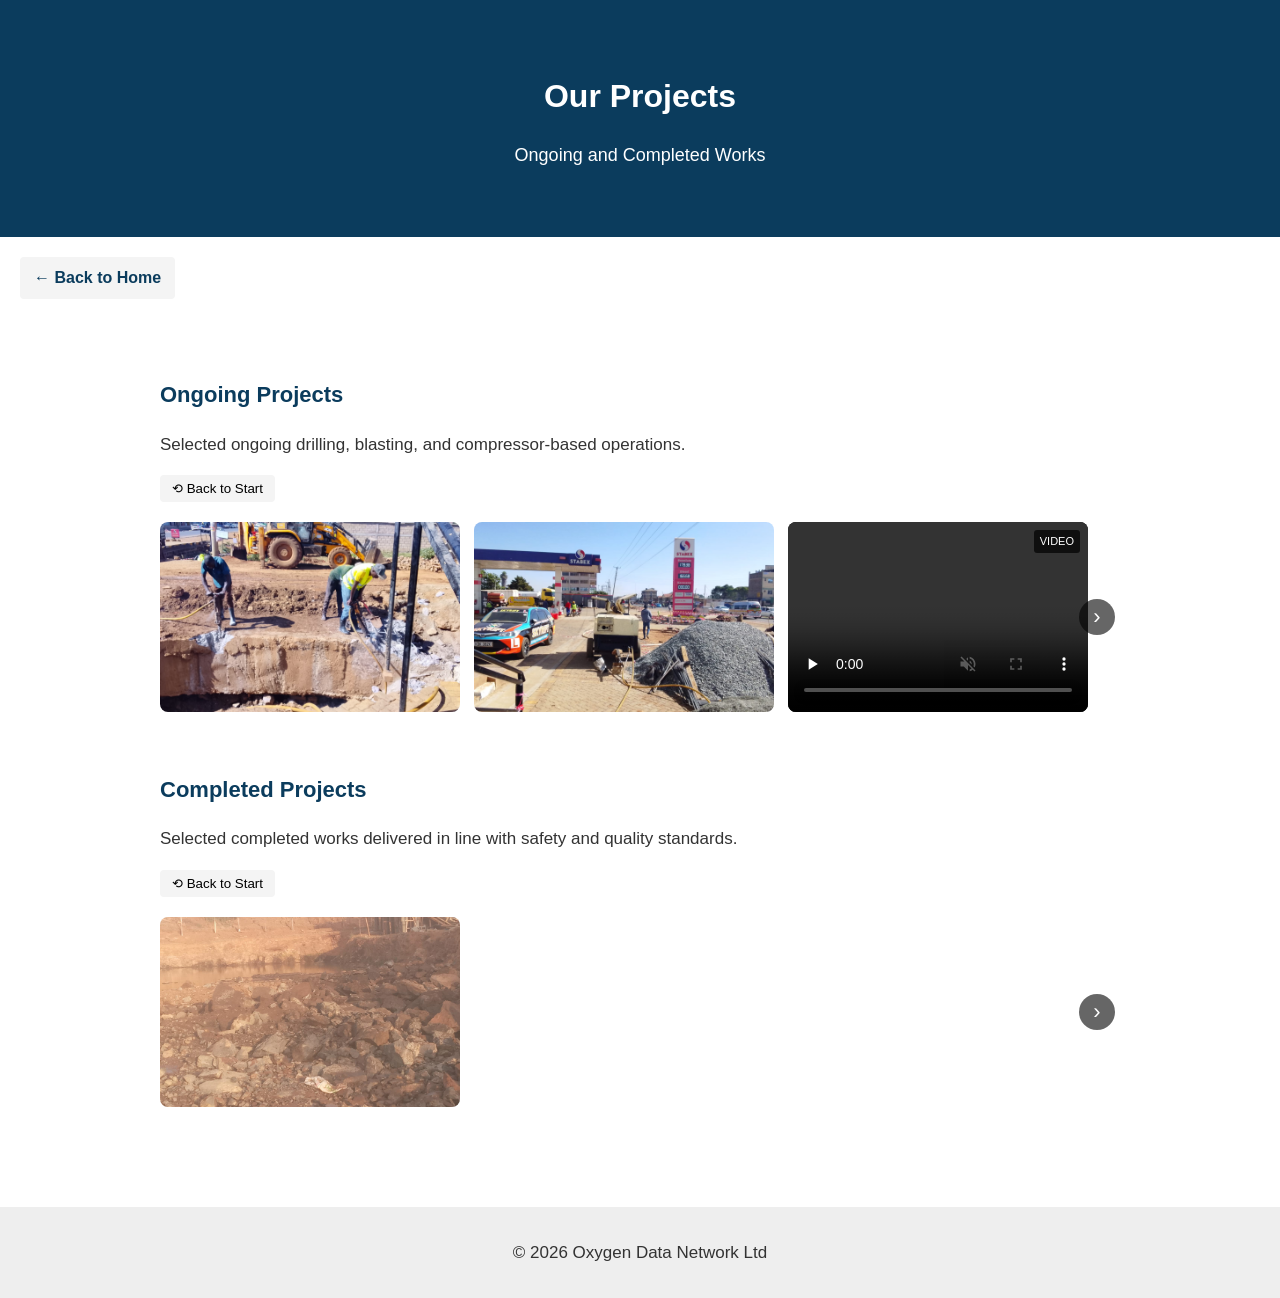
==== projects.html @ fc3c130b "Update projects.html" ====
<!DOCTYPE html>
<html lang="en">
<head>
<meta charset="UTF-8">
<meta name="viewport" content="width=device-width, initial-scale=1.0">
<title>Projects | Oxygen Data Network Ltd</title>
<link rel="stylesheet" href="style.css">
</head>

<body>

<header>
<h1>Our Projects</h1>
<p>Ongoing and Completed Works</p>
</header>

<a href="index.html" class="back-link">← Back to Home</a>

<main>

<section>
<h2>Ongoing Projects</h2>
<p>Selected ongoing drilling, blasting, and compressor-based operations.</p>

<button class="gallery-reset" onclick="resetGallery(this)">⟲ Back to Start</button>

<div class="gallery-wrapper">

<button class="gallery-btn left"
onclick="this.nextElementSibling.scrollBy({left:-320,behavior:'smooth'})">‹</button>

<div class="horizontal-gallery">

<div class="media-card">
<img src="Team at work.jpeg" loading="lazy">
</div>

<div class="media-card">
<img src="Compressor on Site.jpeg" loading="lazy">
</div>

<div class="media-card video">
<video src="project 9.mp4" controls muted playsinline preload="none"></video>
</div>

</div>

<button class="gallery-btn right"
onclick="this.previousElementSibling.scrollBy({left:320,behavior:'smooth'})">›</button>

</div>
</section>

<section>
<h2>Completed Projects</h2>
<p>Selected completed works delivered in line with safety and quality standards.</p>

<button class="gallery-reset" onclick="resetGallery(this)">⟲ Back to Start</button>

<div class="gallery-wrapper">

<button class="gallery-btn left"
onclick="this.nextElementSibling.scrollBy({left:-320,behavior:'smooth'})">‹</button>

<div class="horizontal-gallery">

<div class="media-card">
<img src="Blasting Aftermath at Ziwa Sirikwa.jpeg" loading="lazy">
</div>

</div>

<button class="gallery-btn right"
onclick="this.previousElementSibling.scrollBy({left:320,behavior:'smooth'})">›</button>

</div>
</section>

</main>

<footer>
<p>© 2026 Oxygen Data Network Ltd</p>
</footer>

<script>
function resetGallery(btn){
    const gallery = btn.nextElementSibling.querySelector('.horizontal-gallery');
    gallery.scrollTo({left:0,behavior:'smooth'});
}

const observer = new IntersectionObserver(entries=>{
entries.forEach(e=>{
if(!e.isIntersecting && !e.target.paused){ e.target.pause(); }
});
},{threshold:0.5});

document.querySelectorAll('video').forEach(v=>observer.observe(v));
</script>

<!-- FULLSCREEN MEDIA MODAL -->
<div id="mediaModal" class="media-modal">
    <span class="media-close" onclick="closeModal()">×</span>

    <button class="media-nav left" onclick="prevMedia()">‹</button>
    <button class="media-nav right" onclick="nextMedia()">›</button>

    <div class="media-content" id="mediaContent"></div>
</div>

<script>
let mediaItems = [];
let currentIndex = 0;

function initMediaViewer() {
    mediaItems = Array.from(document.querySelectorAll('.media-card img, .media-card video'));

    mediaItems.forEach((item, index) => {
        item.addEventListener('click', () => openModal(index));
    });
}

function openModal(index) {
    currentIndex = index;
    document.body.style.overflow = 'hidden';
    const modal = document.getElementById('mediaModal');
    const content = document.getElementById('mediaContent');
    content.innerHTML = '';

    const original = mediaItems[index];
    let clone;

    if (original.tagName === 'VIDEO') {
        clone = original.cloneNode(true);
        clone.controls = true;
        clone.muted = false;
        clone.play();
    } else {
        clone = document.createElement('img');
        clone.src = original.src;
    }

    content.appendChild(clone);
    modal.classList.add('active');
}

function closeModal() {
    document.getElementById('mediaModal').classList.remove('active');
    document.getElementById('mediaContent').innerHTML = '';
    document.body.style.overflow = '';
}

function nextMedia() {
    currentIndex = (currentIndex + 1) % mediaItems.length;
    openModal(currentIndex);
}

function prevMedia() {
    currentIndex = (currentIndex - 1 + mediaItems.length) % mediaItems.length;
    openModal(currentIndex);
}

document.addEventListener('keydown', e => {
    if (e.key === 'Escape') closeModal();
    if (e.key === 'ArrowRight') nextMedia();
    if (e.key === 'ArrowLeft') prevMedia();
});

window.addEventListener('load', initMediaViewer);
</script>

</body>
</html>
---- style.css ----
/* ===============================
   GLOBAL RESET & BASE
================================ */
* {
    box-sizing: border-box;
}

body {
    margin: 0;
    font-family: Arial, sans-serif;
    color: #333;
    line-height: 1.6;
    font-size: 16px;
}

h1 {
    font-size: 32px;
    margin-bottom: 10px;
}

h2 {
    font-size: 22px;
    color: #0b3c5d;
}

p {
    font-size: 17px;
}

/* ===============================
   HEADER & NAV
================================ */
header {
    background: #0b3c5d;
    color: white;
    text-align: center;
    padding: 50px 20px;
}

header p {
    font-size: 18px;
}

nav {
    margin: 20px 0;
}

nav a {
    color: white;
    text-decoration: none;
    font-weight: bold;
    margin: 0 10px;
}

nav a:hover {
    text-decoration: underline;
}

.whatsapp-btn {
    display: inline-block;
    margin-top: 18px;
    padding: 12px 22px;
    background: #25D366;
    color: white;
    text-decoration: none;
    border-radius: 5px;
    font-weight: bold;
}

/* ===============================
   LAYOUT
================================ */
main {
    max-width: 1000px;
    margin: auto;
    padding: 40px 20px;
}

section {
    margin-bottom: 50px;
}

footer {
    background: #eee;
    text-align: center;
    padding: 15px;
}

/* ===============================
   BACK LINK
================================ */
.back-link {
    display: inline-block;
    margin: 20px;
    padding: 8px 14px;
    background: #f4f4f4;
    color: #0b3c5d;
    text-decoration: none;
    border-radius: 4px;
    font-weight: bold;
}

/* ===============================
   PREMIUM GALLERY SYSTEM
================================ */
.gallery-wrapper {
    position: relative;
}

.horizontal-gallery {
    display: flex;
    gap: 14px;
    overflow-x: auto;
    padding: 10px 0;
    scroll-snap-type: x mandatory;
}

.horizontal-gallery::-webkit-scrollbar {
    height: 8px;
}

.horizontal-gallery::-webkit-scrollbar-thumb {
    background: #999;
    border-radius: 4px;
}

/* MEDIA CARD — THE CORE */
.media-card {
    flex: 0 0 auto;
    width: 300px;
    height: 190px;
    border-radius: 8px;
    overflow: hidden;
    background: #000;
    scroll-snap-align: start;
    position: relative;
}

.media-card img,
.media-card video {
    width: 100%;
    height: 100%;
    object-fit: cover;
    display: block;
}

/* VIDEO BADGE */
.media-card.video::after {
    content: "VIDEO";
    position: absolute;
    top: 8px;
    right: 8px;
    background: rgba(0,0,0,0.7);
    color: white;
    font-size: 11px;
    padding: 3px 6px;
    border-radius: 3px;
}

/* GALLERY CONTROLS */
.gallery-btn {
    position: absolute;
    top: 50%;
    transform: translateY(-50%);
    background: rgba(0,0,0,0.6);
    color: white;
    border: none;
    width: 36px;
    height: 36px;
    font-size: 22px;
    border-radius: 50%;
    cursor: pointer;
}

.gallery-btn.left { left: 5px; }
.gallery-btn.right { right: 5px; }

.gallery-reset {
    background: #f4f4f4;
    border: none;
    padding: 6px 12px;
    border-radius: 4px;
    cursor: pointer;
    margin-bottom: 10px;
}

/* ===============================
   MOBILE
================================ */
@media (max-width: 768px) {

    h1 { font-size: 26px; }
    p { font-size: 16px; }

    .media-card {
        width: 260px;
        height: 170px;
    }

    .gallery-btn {
        display: none;
    }
}

/* ===============================
   FULLSCREEN MEDIA MODAL
================================ */
.media-modal {
    display: none;
    position: fixed;
    z-index: 9999;
    inset: 0;
    background: rgba(0,0,0,0.95);
}

.media-modal.active {
    display: block;
}

.media-content {
    position: absolute;
    inset: 0;
    display: flex;
    align-items: center;
    justify-content: center;
}

.media-content img,
.media-content video {
    max-width: 90%;
    max-height: 90%;
}
@media (max-width: 768px) {
    .media-content img,
    .media-content video {
        max-width: 100%;
        max-height: 100%;
        width: 100%;
        height: auto;
    }
}


.media-close {
    position: absolute;
    top: 20px;
    right: 25px;
    font-size: 32px;
    color: white;
    cursor: pointer;
}

.media-nav {
    position: absolute;
    top: 50%;
    transform: translateY(-50%);
    background: none;
    border: none;
    font-size: 50px;
    color: white;
    cursor: pointer;
    padding: 10px;
}

.media-nav.left { left: 20px; }
.media-nav.right { right: 20px; }

@media (max-width: 768px) {
    .media-nav {
        font-size: 36px;
    }
}
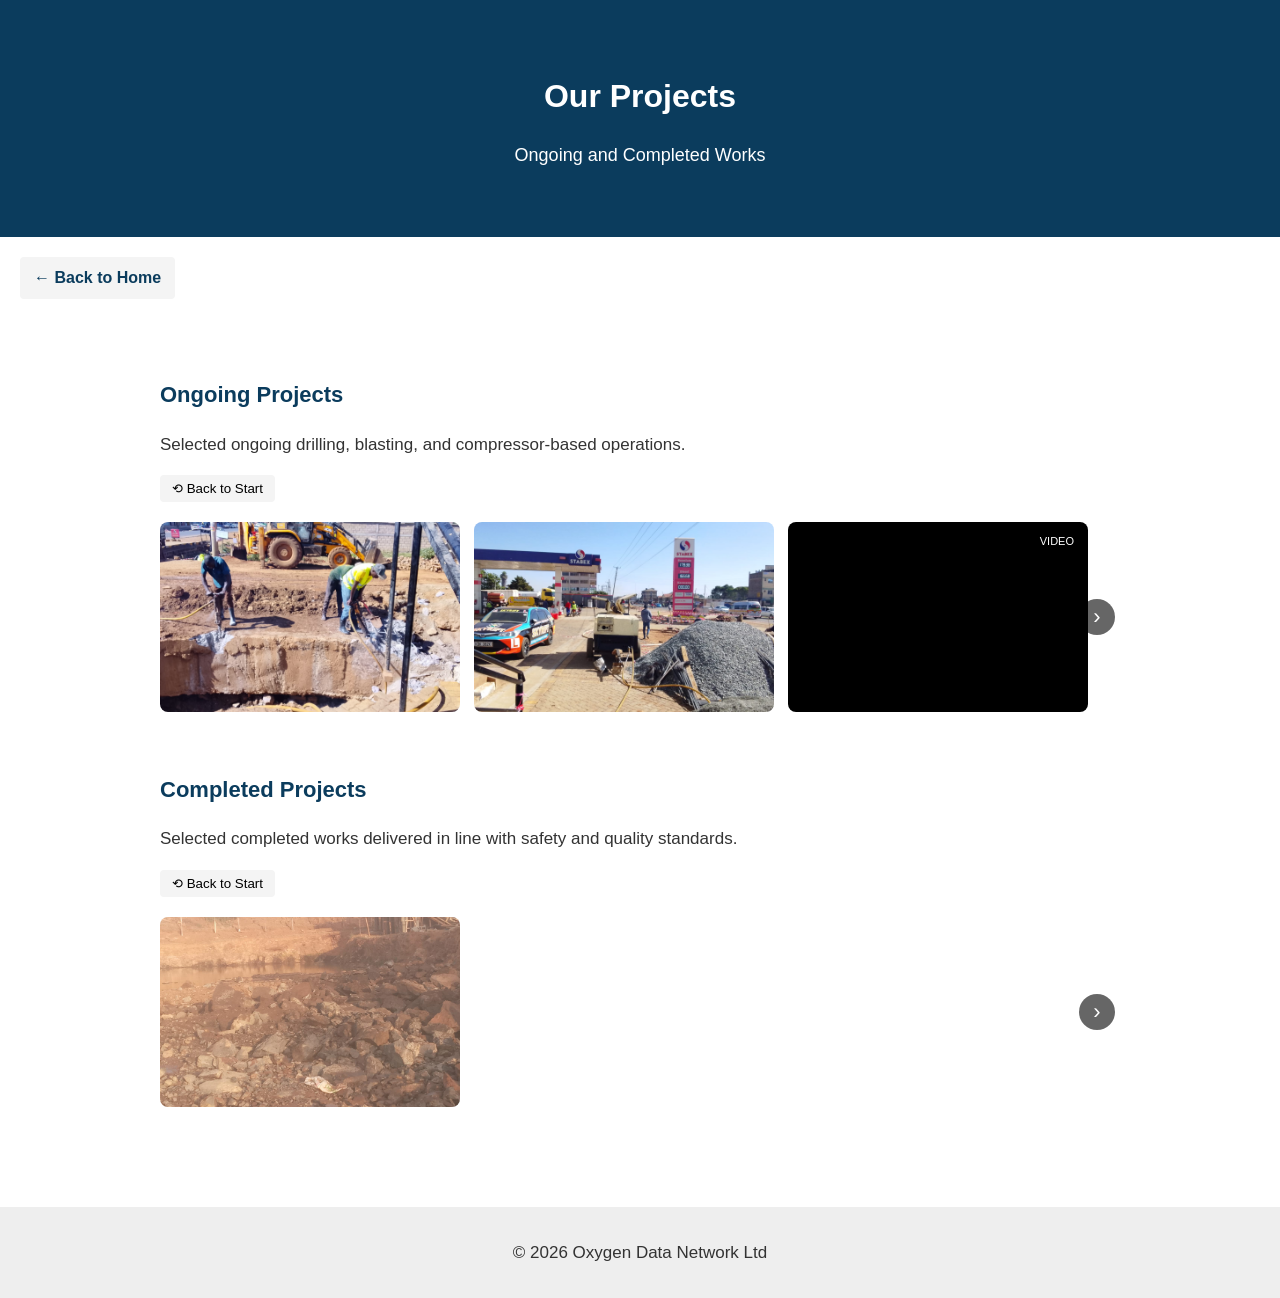
==== commit a71aade3: "Update projects.html" ====
--- a/projects.html
+++ b/projects.html
@@ -40,7 +40,7 @@
 </div>
 
 <div class="media-card video">
-<video src="project 9.mp4" controls muted playsinline preload="none"></video>
+<video src="project 9.mp4" muted playsinline preload="none"></video>
 </div>
 
 </div>
@@ -81,6 +81,16 @@
 <footer>
 <p>© 2026 Oxygen Data Network Ltd</p>
 </footer>
+
+<!-- FULLSCREEN MEDIA MODAL -->
+<div id="mediaModal" class="media-modal" onclick="handleBackdrop(event)">
+    <span class="media-close" onclick="closeModal()">×</span>
+
+    <button class="media-nav left" onclick="prevMedia()">‹</button>
+    <button class="media-nav right" onclick="nextMedia()">›</button>
+
+    <div class="media-content" id="mediaContent"></div>
+</div>
 
 <script>
 function resetGallery(btn){
@@ -88,65 +98,80 @@
     gallery.scrollTo({left:0,behavior:'smooth'});
 }
 
-const observer = new IntersectionObserver(entries=>{
-entries.forEach(e=>{
-if(!e.isIntersecting && !e.target.paused){ e.target.pause(); }
-});
-},{threshold:0.5});
-
-document.querySelectorAll('video').forEach(v=>observer.observe(v));
-</script>
-
-<!-- FULLSCREEN MEDIA MODAL -->
-<div id="mediaModal" class="media-modal">
-    <span class="media-close" onclick="closeModal()">×</span>
-
-    <button class="media-nav left" onclick="prevMedia()">‹</button>
-    <button class="media-nav right" onclick="nextMedia()">›</button>
-
-    <div class="media-content" id="mediaContent"></div>
-</div>
-
-<script>
+/* ===== FULLSCREEN VIEWER (FINAL, STABLE) ===== */
+
 let mediaItems = [];
 let currentIndex = 0;
-
-function initMediaViewer() {
+let startX = null;
+
+window.addEventListener('load', () => {
     mediaItems = Array.from(document.querySelectorAll('.media-card img, .media-card video'));
 
     mediaItems.forEach((item, index) => {
-        item.addEventListener('click', () => openModal(index));
+        item.addEventListener('click', e => {
+            e.stopPropagation();
+            openModal(index);
+        });
     });
-}
+});
 
 function openModal(index) {
     currentIndex = index;
-    document.body.style.overflow = 'hidden';
+
     const modal = document.getElementById('mediaModal');
     const content = document.getElementById('mediaContent');
+
+    cleanupModal();
+    document.body.style.overflow = 'hidden';
+
+    const original = mediaItems[index];
+    let media;
+
+    if (original.tagName === 'VIDEO') {
+        media = original.cloneNode(true);
+        media.controls = true;
+        media.muted = false;
+        media.playsInline = true;
+        media.currentTime = 0;
+        media.play();
+    } else {
+        media = document.createElement('img');
+        media.src = original.src;
+    }
+
+    media.addEventListener('touchstart', e => {
+        startX = e.touches[0].clientX;
+    });
+
+    media.addEventListener('touchend', e => {
+        if (startX === null) return;
+        const diff = e.changedTouches[0].clientX - startX;
+        if (diff > 60) prevMedia();
+        if (diff < -60) nextMedia();
+        startX = null;
+    });
+
+    content.appendChild(media);
+    modal.classList.add('active');
+}
+
+function closeModal() {
+    cleanupModal();
+    document.body.style.overflow = '';
+}
+
+function cleanupModal() {
+    const modal = document.getElementById('mediaModal');
+    const content = document.getElementById('mediaContent');
+
+    const video = content.querySelector('video');
+    if (video) {
+        video.pause();
+        video.src = '';
+    }
+
     content.innerHTML = '';
-
-    const original = mediaItems[index];
-    let clone;
-
-    if (original.tagName === 'VIDEO') {
-        clone = original.cloneNode(true);
-        clone.controls = true;
-        clone.muted = false;
-        clone.play();
-    } else {
-        clone = document.createElement('img');
-        clone.src = original.src;
-    }
-
-    content.appendChild(clone);
-    modal.classList.add('active');
-}
-
-function closeModal() {
-    document.getElementById('mediaModal').classList.remove('active');
-    document.getElementById('mediaContent').innerHTML = '';
-    document.body.style.overflow = '';
+    modal.classList.remove('active');
 }
 
 function nextMedia() {
@@ -157,6 +182,12 @@
 function prevMedia() {
     currentIndex = (currentIndex - 1 + mediaItems.length) % mediaItems.length;
     openModal(currentIndex);
+}
+
+function handleBackdrop(e) {
+    if (e.target.id === 'mediaModal') {
+        closeModal();
+    }
 }
 
 document.addEventListener('keydown', e => {
@@ -164,8 +195,6 @@
     if (e.key === 'ArrowRight') nextMedia();
     if (e.key === 'ArrowLeft') prevMedia();
 });
-
-window.addEventListener('load', initMediaViewer);
 </script>
 
 </body>
--- a/style.css
+++ b/style.css
@@ -271,3 +271,6 @@
     }
 }
 
+.media-modal {
+    touch-action: pan-y;
+}
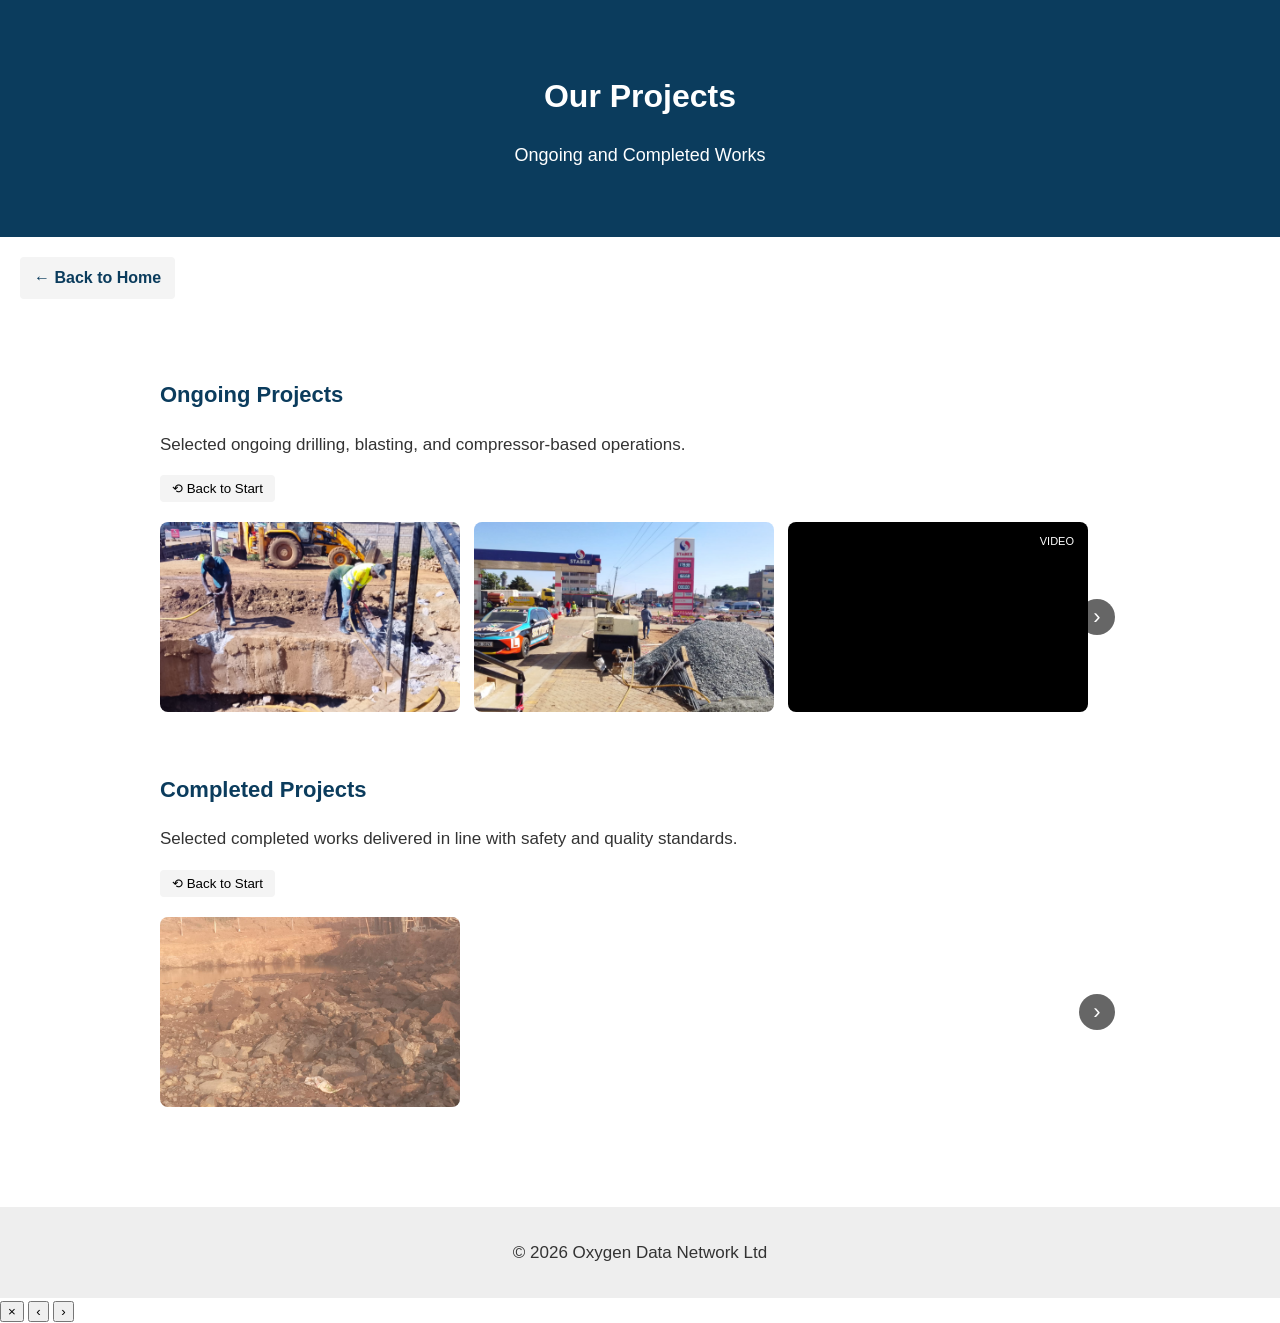
==== commit e893854a: "Update projects.html" ====
--- a/projects.html
+++ b/projects.html
@@ -83,119 +83,16 @@
 </footer>
 
 <!-- FULLSCREEN MEDIA MODAL -->
-<div id="mediaModal" class="media-modal" onclick="handleBackdrop(event)">
-    <span class="media-close" onclick="closeModal()">×</span>
 
-    <button class="media-nav left" onclick="prevMedia()">‹</button>
-    <button class="media-nav right" onclick="nextMedia()">›</button>
+<!-- FULLSCREEN VIEWER (AUTHORITATIVE) -->
+<div id="fs" class="fs hidden" aria-hidden="true">
+  <button class="fs-close" aria-label="Close">×</button>
 
-    <div class="media-content" id="mediaContent"></div>
+  <button class="fs-nav fs-prev" aria-label="Previous">‹</button>
+  <button class="fs-nav fs-next" aria-label="Next">›</button>
+
+  <div class="fs-stage"></div>
 </div>
-
-<script>
-function resetGallery(btn){
-    const gallery = btn.nextElementSibling.querySelector('.horizontal-gallery');
-    gallery.scrollTo({left:0,behavior:'smooth'});
-}
-
-/* ===== FULLSCREEN VIEWER (FINAL, STABLE) ===== */
-
-let mediaItems = [];
-let currentIndex = 0;
-let startX = null;
-
-window.addEventListener('load', () => {
-    mediaItems = Array.from(document.querySelectorAll('.media-card img, .media-card video'));
-
-    mediaItems.forEach((item, index) => {
-        item.addEventListener('click', e => {
-            e.stopPropagation();
-            openModal(index);
-        });
-    });
-});
-
-function openModal(index) {
-    currentIndex = index;
-
-    const modal = document.getElementById('mediaModal');
-    const content = document.getElementById('mediaContent');
-
-    cleanupModal();
-    document.body.style.overflow = 'hidden';
-
-    const original = mediaItems[index];
-    let media;
-
-    if (original.tagName === 'VIDEO') {
-        media = original.cloneNode(true);
-        media.controls = true;
-        media.muted = false;
-        media.playsInline = true;
-        media.currentTime = 0;
-        media.play();
-    } else {
-        media = document.createElement('img');
-        media.src = original.src;
-    }
-
-    media.addEventListener('touchstart', e => {
-        startX = e.touches[0].clientX;
-    });
-
-    media.addEventListener('touchend', e => {
-        if (startX === null) return;
-        const diff = e.changedTouches[0].clientX - startX;
-        if (diff > 60) prevMedia();
-        if (diff < -60) nextMedia();
-        startX = null;
-    });
-
-    content.appendChild(media);
-    modal.classList.add('active');
-}
-
-function closeModal() {
-    cleanupModal();
-    document.body.style.overflow = '';
-}
-
-function cleanupModal() {
-    const modal = document.getElementById('mediaModal');
-    const content = document.getElementById('mediaContent');
-
-    const video = content.querySelector('video');
-    if (video) {
-        video.pause();
-        video.src = '';
-    }
-
-    content.innerHTML = '';
-    modal.classList.remove('active');
-}
-
-function nextMedia() {
-    currentIndex = (currentIndex + 1) % mediaItems.length;
-    openModal(currentIndex);
-}
-
-function prevMedia() {
-    currentIndex = (currentIndex - 1 + mediaItems.length) % mediaItems.length;
-    openModal(currentIndex);
-}
-
-function handleBackdrop(e) {
-    if (e.target.id === 'mediaModal') {
-        closeModal();
-    }
-}
-
-document.addEventListener('keydown', e => {
-    if (e.key === 'Escape') closeModal();
-    if (e.key === 'ArrowRight') nextMedia();
-    if (e.key === 'ArrowLeft') prevMedia();
-});
-</script>
 
 </body>
 </html>
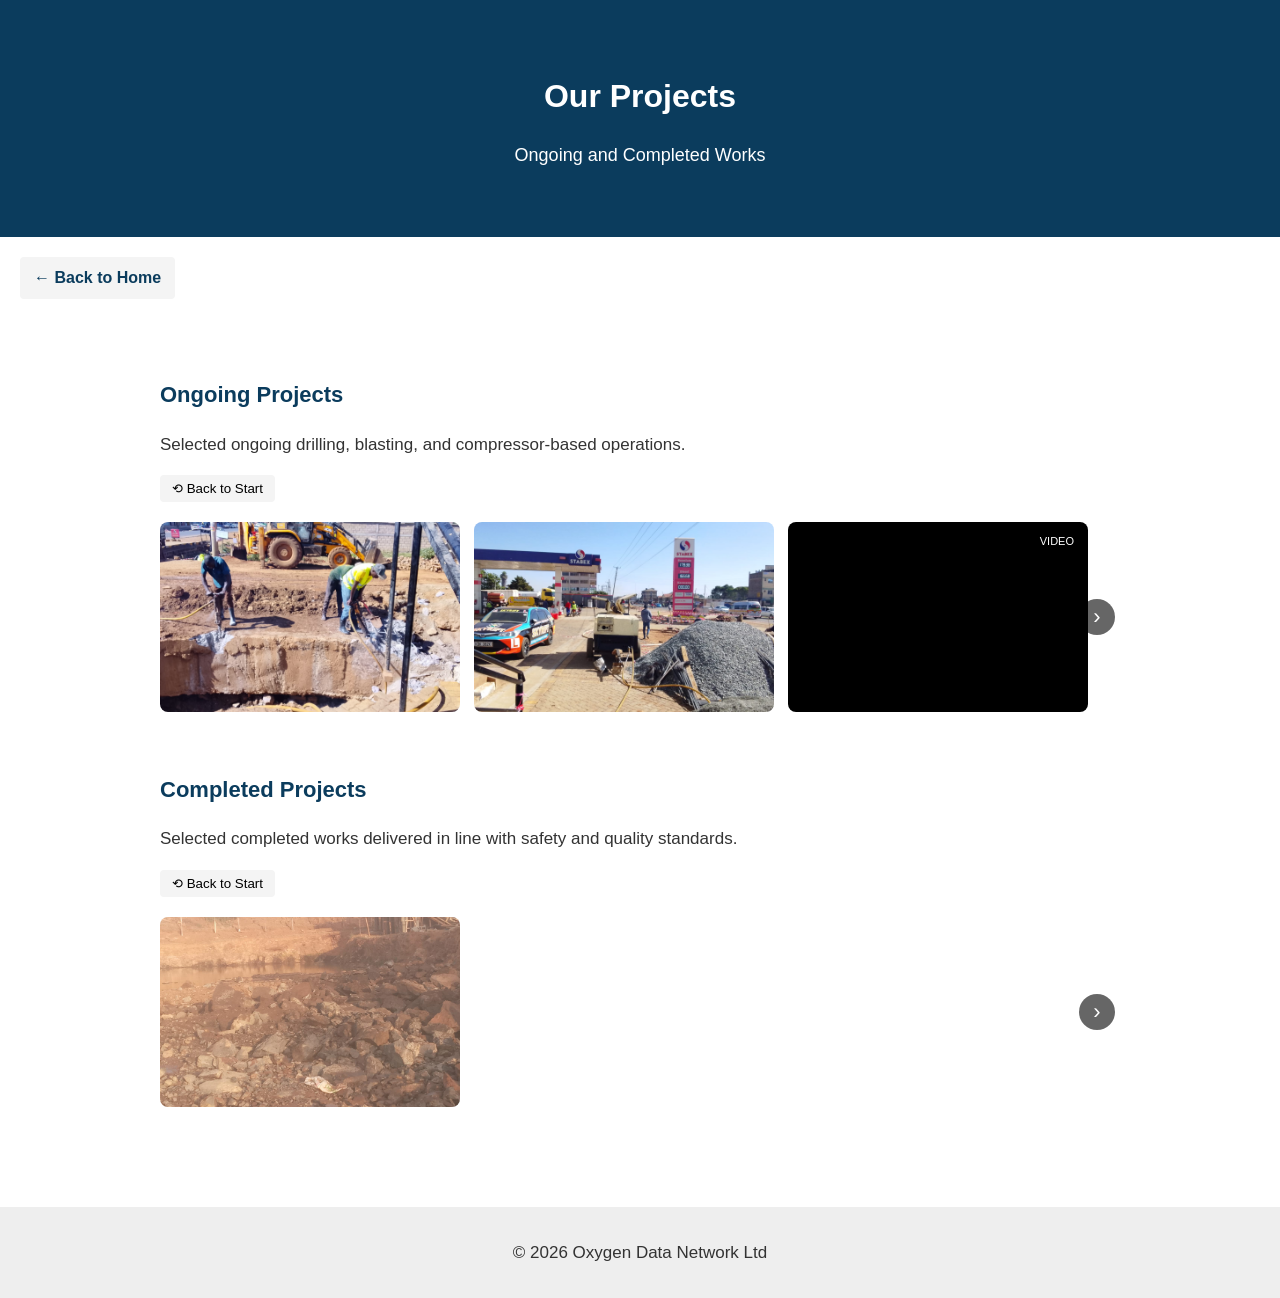
==== commit d01d01ac: "Update projects.html" ====
--- a/projects.html
+++ b/projects.html
@@ -96,3 +96,113 @@
 
 </body>
 </html>
+
+<script>
+/* ===============================
+   FULLSCREEN CONTROLLER (FINAL)
+   - One state
+   - One listener
+   - No stacking
+================================ */
+(() => {
+  const fs = document.getElementById('fs');
+  const stage = fs.querySelector('.fs-stage');
+  const btnClose = fs.querySelector('.fs-close');
+  const btnPrev = fs.querySelector('.fs-prev');
+  const btnNext = fs.querySelector('.fs-next');
+
+  let items = [];
+  let index = 0;
+  let startX = null;
+
+  // Collect media ONCE per page
+  function collect() {
+    items = Array.from(document.querySelectorAll('.media-card img, .media-card video'));
+  }
+
+  function openAt(i) {
+    index = i;
+    cleanup();
+    document.body.style.overflow = 'hidden';
+    fs.classList.remove('hidden');
+    fs.setAttribute('aria-hidden', 'false');
+
+    const src = items[index];
+    let node;
+
+    if (src.tagName === 'VIDEO') {
+      node = src.cloneNode(true);
+      node.controls = true;
+      node.muted = false;
+      node.playsInline = true;
+      node.currentTime = 0;
+      node.play();
+    } else {
+      node = document.createElement('img');
+      node.src = src.src;
+      node.alt = src.alt || '';
+    }
+
+    // Swipe
+    node.addEventListener('touchstart', e => startX = e.touches[0].clientX, {passive:true});
+    node.addEventListener('touchend', e => {
+      if (startX === null) return;
+      const dx = e.changedTouches[0].clientX - startX;
+      if (dx > 60) prev();
+      if (dx < -60) next();
+      startX = null;
+    });
+
+    stage.appendChild(node);
+  }
+
+  function cleanup() {
+    const v = stage.querySelector('video');
+    if (v) { v.pause(); v.src = ''; }
+    stage.innerHTML = '';
+  }
+
+  function close() {
+    cleanup();
+    fs.classList.add('hidden');
+    fs.setAttribute('aria-hidden', 'true');
+    document.body.style.overflow = '';
+  }
+
+  function next() {
+    index = (index + 1) % items.length;
+    openAt(index);
+  }
+
+  function prev() {
+    index = (index - 1 + items.length) % items.length;
+    openAt(index);
+  }
+
+  // Delegated open (ONE listener)
+  document.addEventListener('click', e => {
+    const media = e.target.closest('.media-card img, .media-card video');
+    if (!media) return;
+    collect();
+    openAt(items.indexOf(media));
+  });
+
+  // Controls
+  btnClose.addEventListener('click', close);
+  btnNext.addEventListener('click', next);
+  btnPrev.addEventListener('click', prev);
+
+  // Backdrop close
+  fs.addEventListener('click', e => {
+    if (e.target === fs) close();
+  });
+
+  // Keyboard
+  document.addEventListener('keydown', e => {
+    if (fs.classList.contains('hidden')) return;
+    if (e.key === 'Escape') close();
+    if (e.key === 'ArrowRight') next();
+    if (e.key === 'ArrowLeft') prev();
+  });
+})();
+</script>
--- a/style.css
+++ b/style.css
@@ -274,3 +274,61 @@
 .media-modal {
     touch-action: pan-y;
 }
+
+
+/* ===============================
+   FULLSCREEN VIEWER (FINAL)
+================================ */
+.fs {
+  position: fixed;
+  inset: 0;
+  background: rgba(0,0,0,.95);
+  z-index: 9999;
+  display: grid;
+  place-items: center;
+}
+.fs.hidden { display: none; }
+
+.fs-stage {
+  max-width: 100%;
+  max-height: 100%;
+  display: grid;
+  place-items: center;
+}
+
+.fs-stage img,
+.fs-stage video {
+  max-width: 100vw;
+  max-height: 100vh;
+  width: auto;
+  height: auto;
+}
+
+.fs-close {
+  position: absolute;
+  top: 16px;
+  right: 18px;
+  font-size: 32px;
+  color: #fff;
+  background: transparent;
+  border: none;
+  cursor: pointer;
+}
+
+.fs-nav {
+  position: absolute;
+  top: 50%;
+  transform: translateY(-50%);
+  font-size: 48px;
+  color: #fff;
+  background: transparent;
+  border: none;
+  cursor: pointer;
+  padding: 10px;
+}
+.fs-prev { left: 10px; }
+.fs-next { right: 10px; }
+
+@media (max-width: 768px) {
+  .fs-nav { font-size: 36px; }
+}
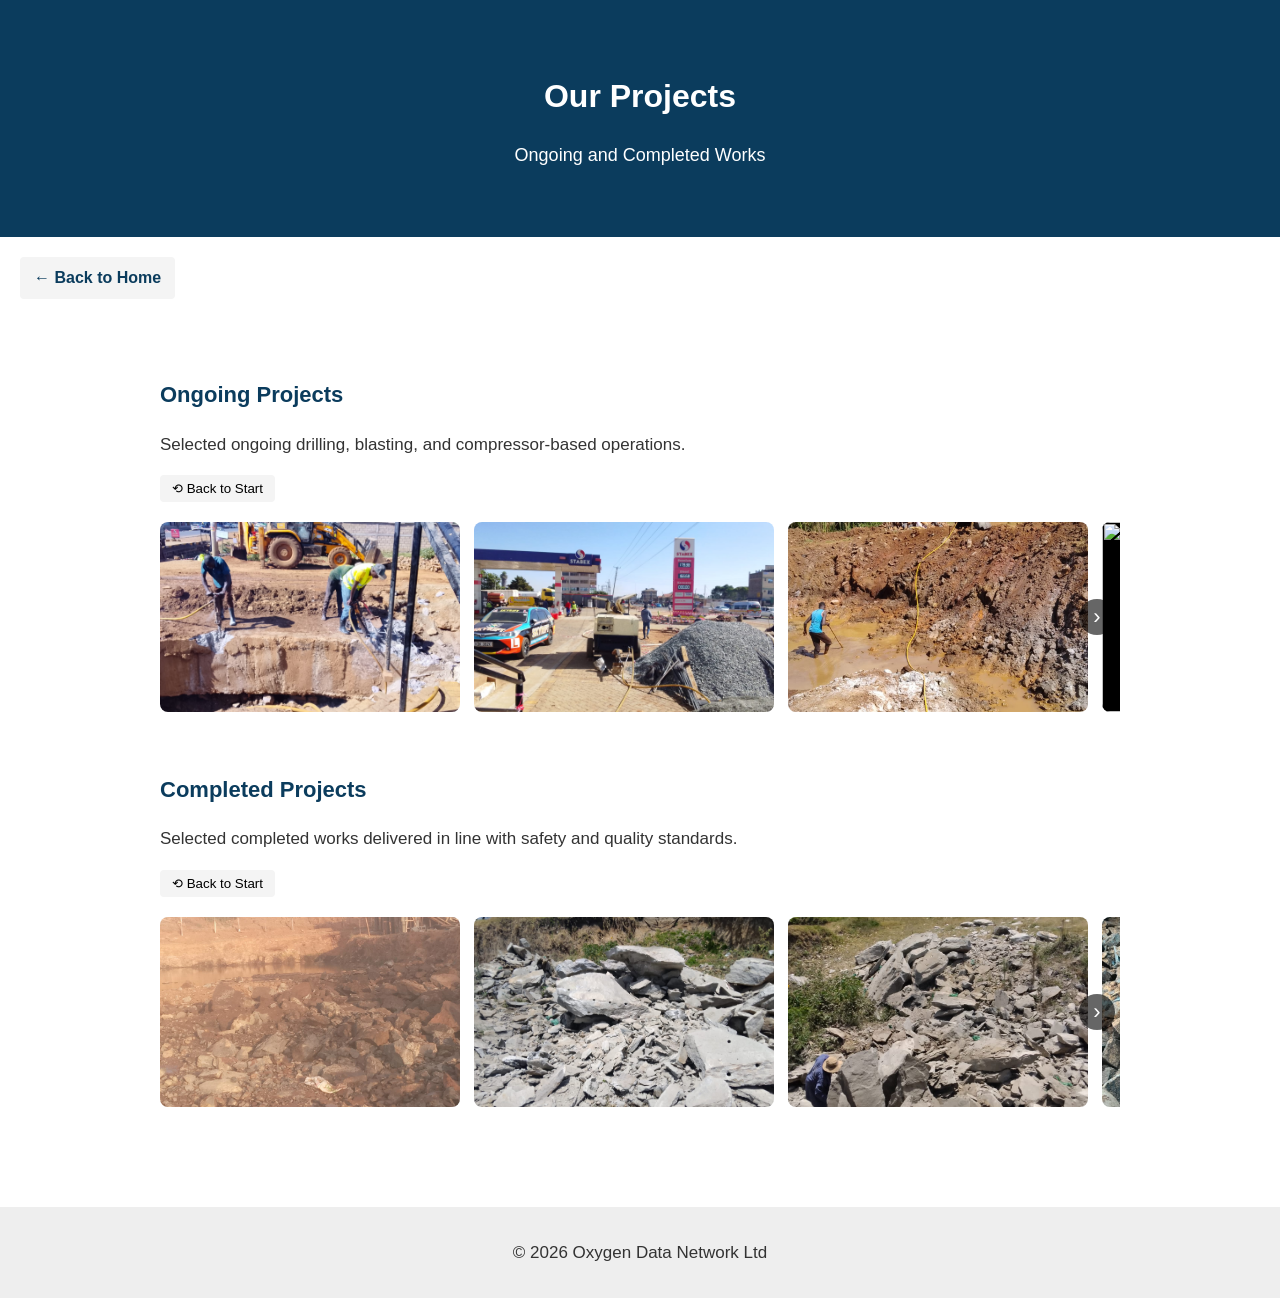
==== commit 647be758: "Update projects.html" ====
--- a/projects.html
+++ b/projects.html
@@ -39,8 +39,36 @@
 <img src="Compressor on Site.jpeg" loading="lazy">
 </div>
 
+<div class="media-card">
+<img src="project 11.jpeg" loading="lazy">
+</div>
+
+<div class="media-card">
+<img src="project 17.jpeg" loading="lazy">
+</div>
+
+<div class="media-card">
+<img src="project 18.jpeg" loading="lazy">
+</div>
+  
 <div class="media-card video">
 <video src="project 9.mp4" muted playsinline preload="none"></video>
+</div>
+
+<div class="media-card video">
+<video src="project 11.mp4" muted playsinline preload="none"></video>
+</div>
+
+<div class="media-card video">
+<video src="project 19.mp4" muted playsinline preload="none"></video>
+</div>
+
+<div class="media-card video">
+<video src="project 20.mp4" muted playsinline preload="none"></video>
+</div>
+
+<div class="media-card video">
+<video src="project 21.mp4" muted playsinline preload="none"></video>
 </div>
 
 </div>
@@ -66,6 +94,22 @@
 
 <div class="media-card">
 <img src="Blasting Aftermath at Ziwa Sirikwa.jpeg" loading="lazy">
+</div>
+
+<div class="media-card">
+<img src="project 3.jpeg" loading="lazy">
+</div>
+
+<div class="media-card">
+<img src="project 4.jpeg" loading="lazy">
+</div>
+
+<div class="media-card">
+<img src="project 5.jpeg" loading="lazy">
+</div>
+
+<div class="media-card">
+<img src="project 6.jpeg" loading="lazy">
 </div>
 
 </div>
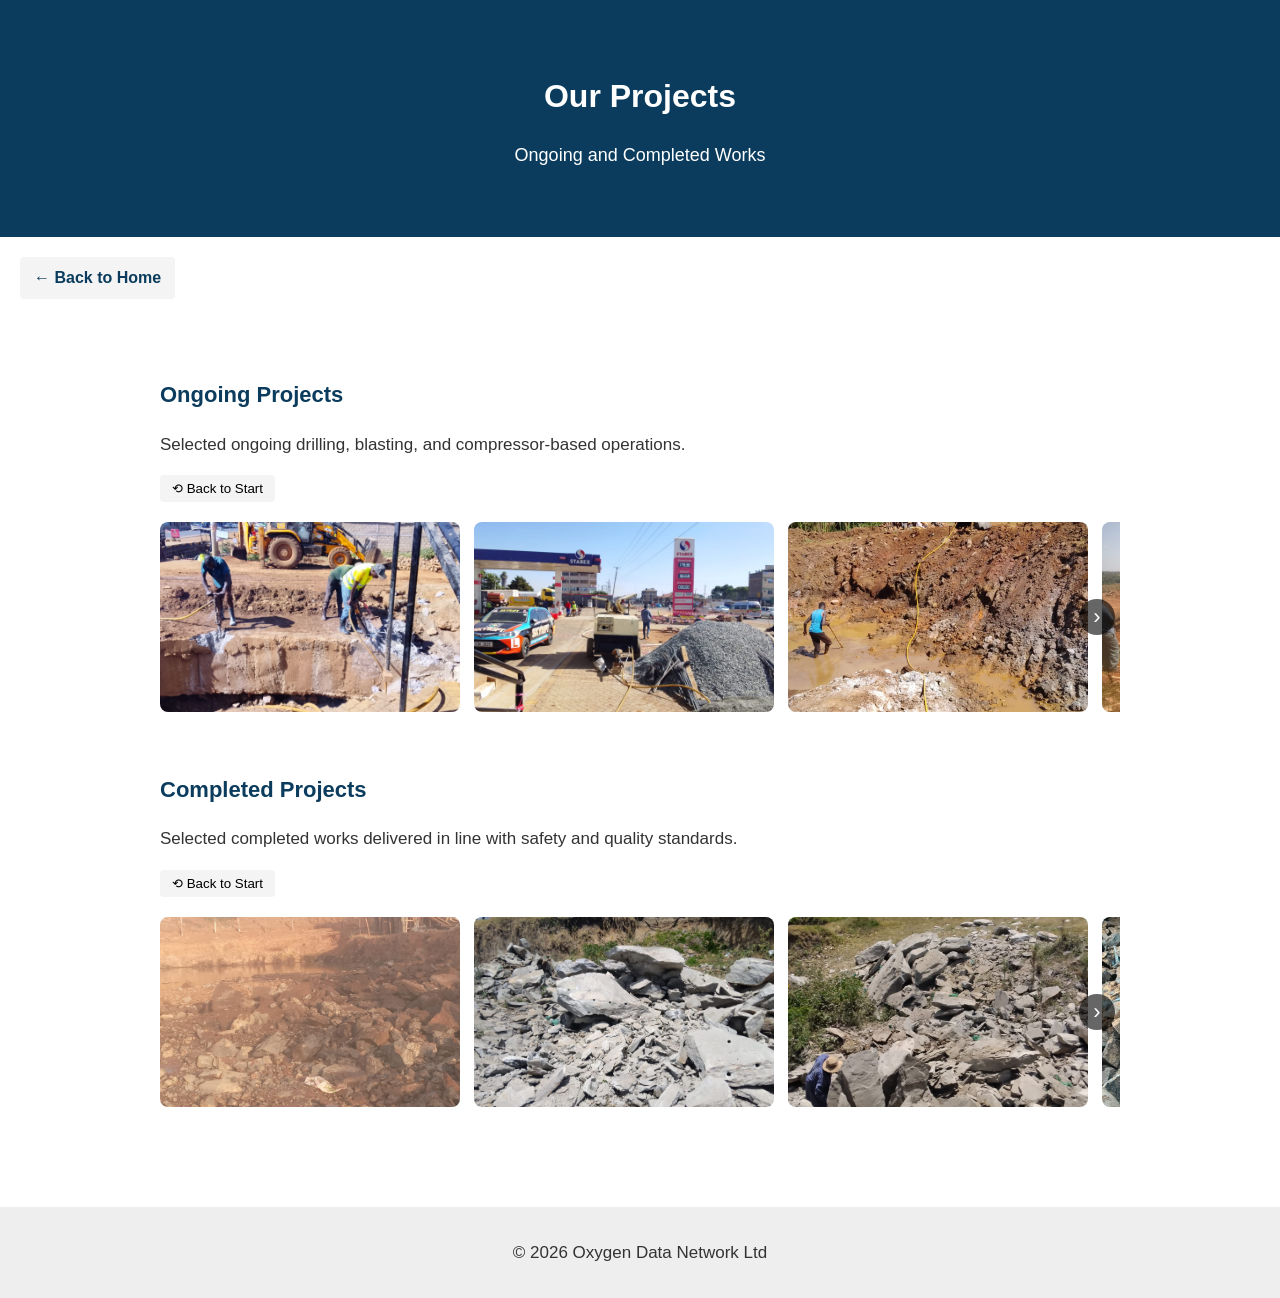
==== commit 185add5b: "Update projects.html" ====
--- a/projects.html
+++ b/projects.html
@@ -140,6 +140,18 @@
 
 </body>
 </html>
+<script>
+/* ===============================
+   GALLERY RESET (AUTHORITATIVE)
+================================ */
+function resetGallery(btn) {
+  const section = btn.closest('section');
+  const gallery = section.querySelector('.horizontal-gallery');
+  if (gallery) {
+    gallery.scrollTo({ left: 0, behavior: 'smooth' });
+  }
+}
+</script>
 
 <script>
 /* ===============================
